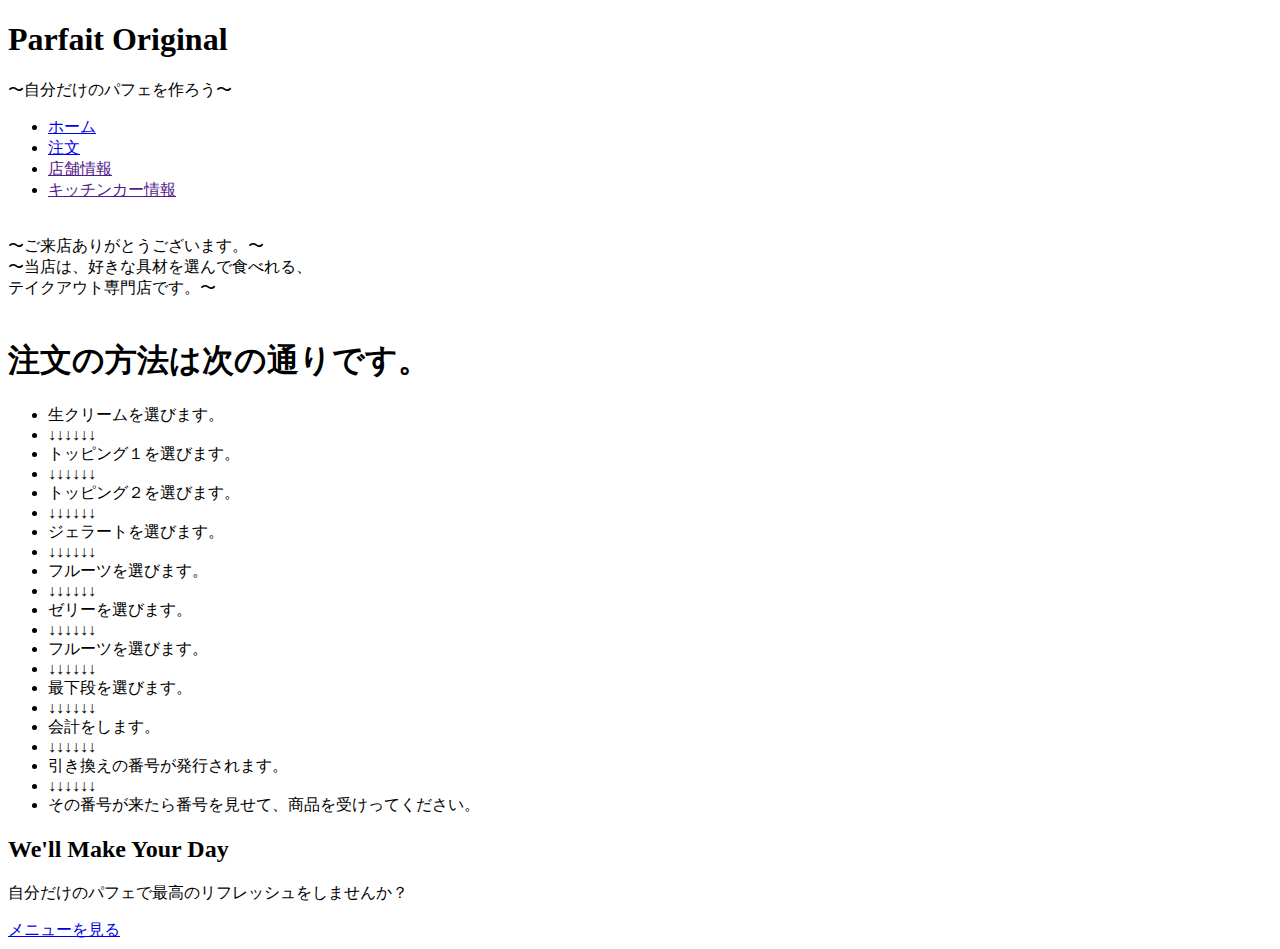
==== index.html @ 7c4abd96 "kitchencarsweets" ====
<!DOCTYPE html>
<html lang="ja">
  <head>
    <meta charset="UTF-8">
    <meta name="viewport" content="width=device-width, initial-scale=1.0">
    <title>オリジナルパフェのお店</title>
    <link rel="stylesheet" href="css/styles.css">
  </head>
  <body>
    <header>
      <h1>Parfait Original</h1>
      <p>〜自分だけのパフェを作ろう〜</p>
    </header>
      <nav>
        <ul class="main-nav">
          <li><a href="index.html">ホーム</a></li>
          <li><a href="howtoorder.html">注文</a></li>
          <li><a href="">店舗情報</a></li>
          <li><a href="">キッチンカー情報</a></li>
        </ul>
      </nav>
        <img src="img/016664.png" width="100%" height="15px">
        <div class="customer">
          〜ご来店ありがとうございます。〜<br>
          〜当店は、好きな具材を選んで食べれる、<br>テイクアウト専門店です。〜
        </div>
        <img src="img/016664.png" width="100%" height="15px">
        <h1>注文の方法は次の通りです。</h1>
        <ul>
          <li>生クリームを選びます。</li>
          <li>↓↓↓↓↓↓</li>
          <li>トッピング１を選びます。</li>
          <li>↓↓↓↓↓↓</li>
          <li>トッピング２を選びます。</li>
          <li>↓↓↓↓↓↓</li>
          <li>ジェラートを選びます。</li>
          <li>↓↓↓↓↓↓</li>
          <li>フルーツを選びます。</li>
          <li>↓↓↓↓↓↓</li>
          <li>ゼリーを選びます。</li>
          <li>↓↓↓↓↓↓</li>
          <li>フルーツを選びます。</li>
          <li>↓↓↓↓↓↓</li>
          <li>最下段を選びます。</li>
          <li>↓↓↓↓↓↓</li>
          <li>会計をします。</li>
          <li>↓↓↓↓↓↓</li>
          <li>引き換えの番号が発行されます。</li>
          <li>↓↓↓↓↓↓</li>
          <li>その番号が来たら番号を見せて、商品を受けってください。</li>
        </ul>
        <div class="home-content">
          <h2 class="page-title">We'll Make Your Day</h2>
          <p>自分だけのパフェで最高のリフレッシュをしませんか？</p>
          <a class="button" href="howtoorder.html">メニューを見る</a>
        </div>
  </body>
</html>
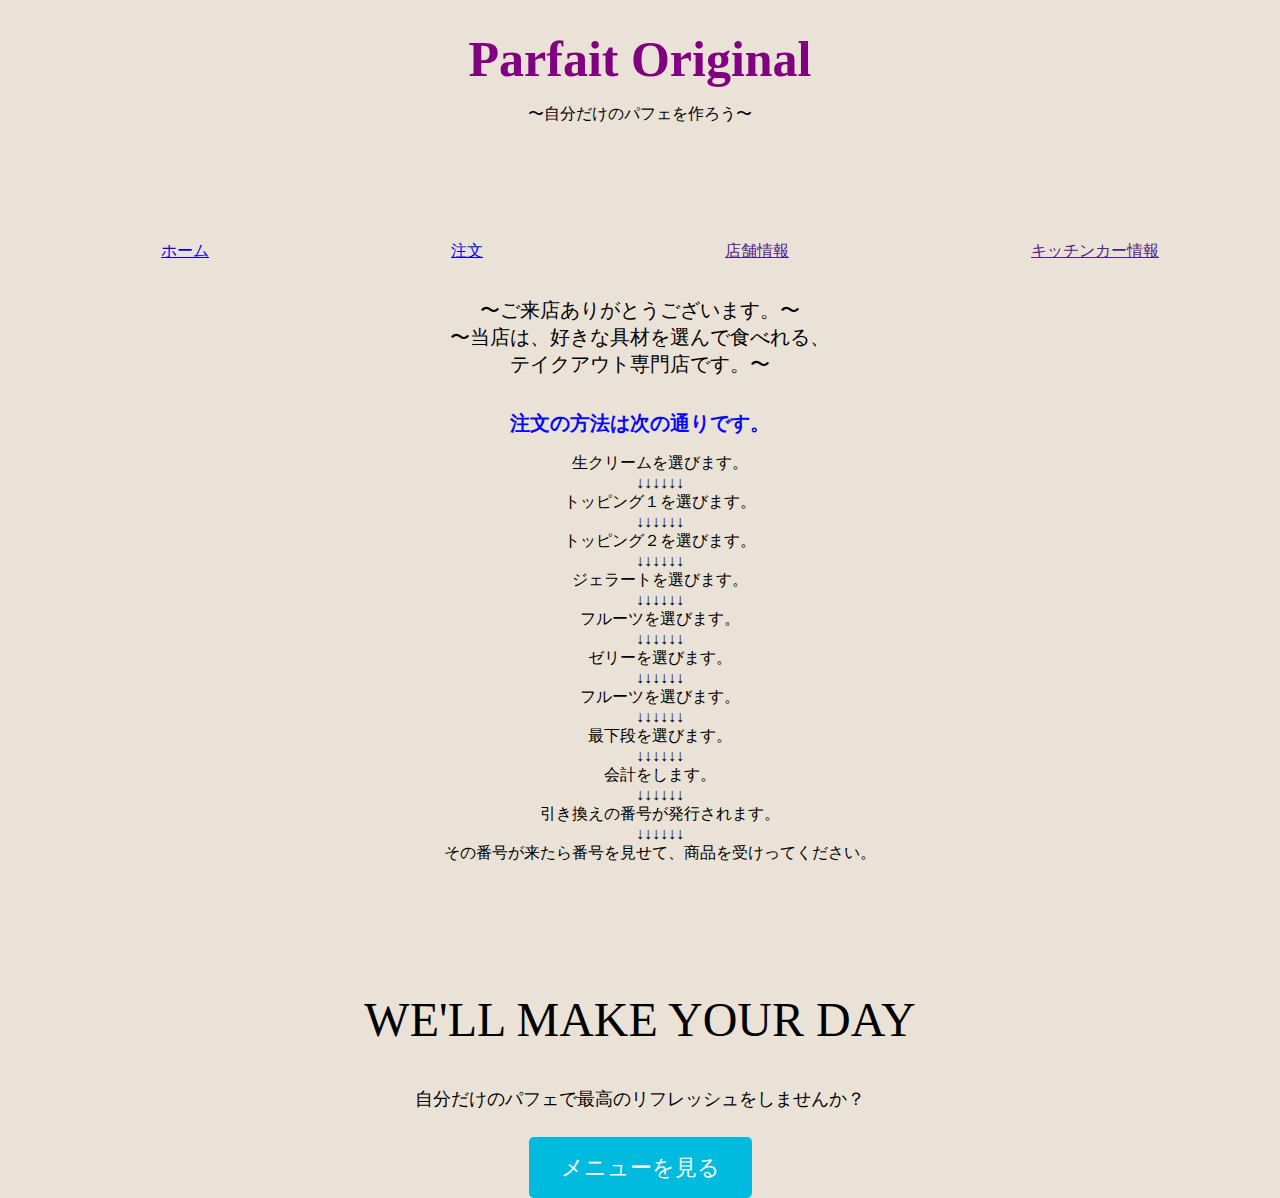
==== commit f5b47c78: "Add files via upload" ====
--- a/index.html
+++ b/index.html
@@ -4,7 +4,8 @@
     <meta charset="UTF-8">
     <meta name="viewport" content="width=device-width, initial-scale=1.0">
     <title>オリジナルパフェのお店</title>
-    <link rel="stylesheet" href="css/styles.css">
+    <link rel="stylesheet" href="https://kazuhiro-orizinaru.github.io/parfait-origial/styles.css">
+    <base href="{{site.github.url}}"charset="UTF-8"/>
   </head>
   <body>
     <header>
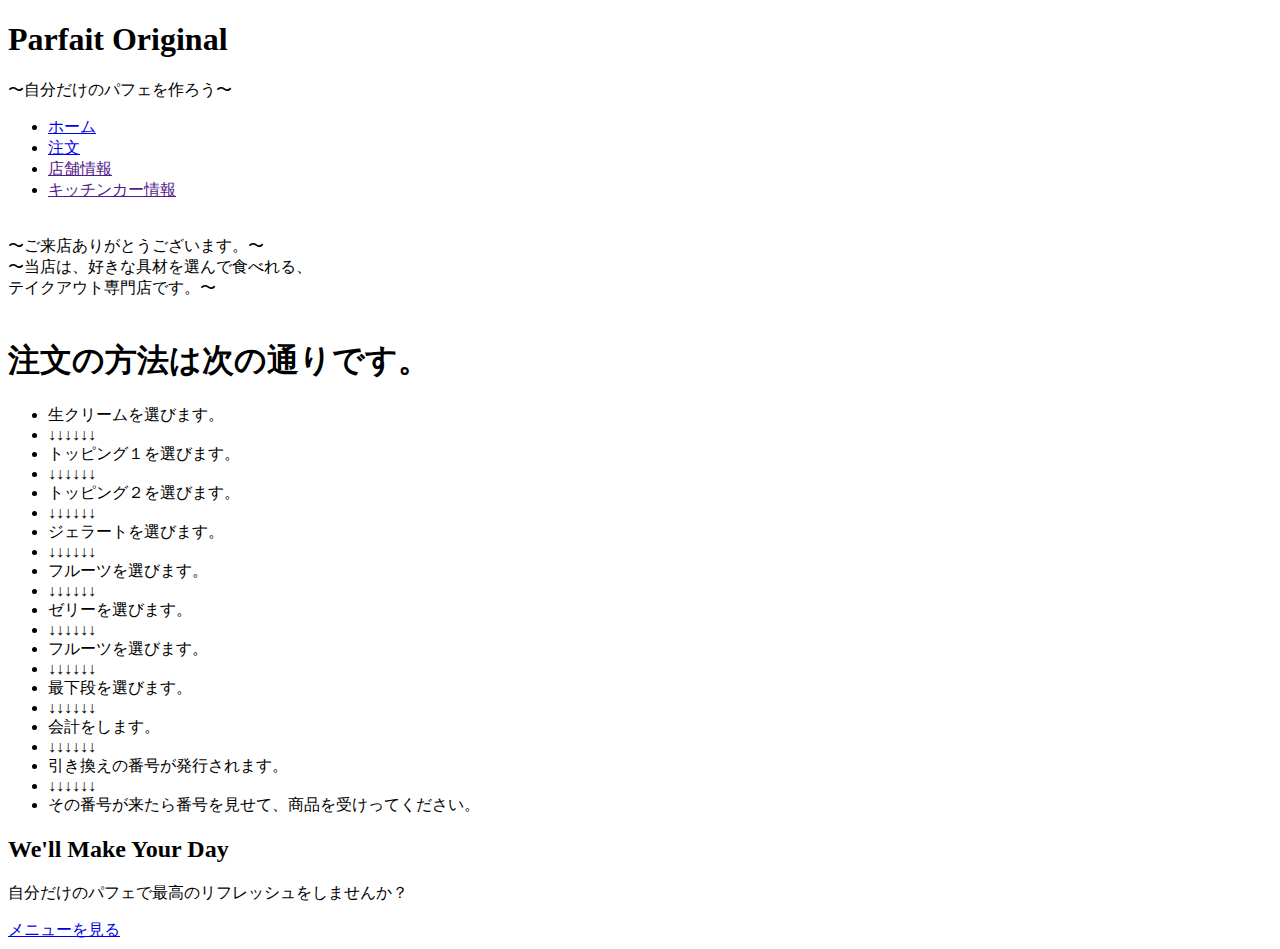
==== commit f1cc186e: "Add files via upload" ====
--- a/index.html
+++ b/index.html
@@ -4,7 +4,7 @@
     <meta charset="UTF-8">
     <meta name="viewport" content="width=device-width, initial-scale=1.0">
     <title>オリジナルパフェのお店</title>
-    <link rel="stylesheet" href="https://kazuhiro-orizinaru.github.io/parfait-origial/styles.css">
+    <link rel="stylesheet" href="css/styles.css">
     <base href="{{site.github.url}}"charset="UTF-8"/>
   </head>
   <body>
@@ -20,12 +20,12 @@
           <li><a href="">キッチンカー情報</a></li>
         </ul>
       </nav>
-        <img src="img/016664.png" width="100%" height="15px">
+        <img src="https://github.com/kazuhiro-orizinaru/parfait-origial/blob/main/016664.png?raw=true" width="100%" height="15px">
         <div class="customer">
           〜ご来店ありがとうございます。〜<br>
           〜当店は、好きな具材を選んで食べれる、<br>テイクアウト専門店です。〜
         </div>
-        <img src="img/016664.png" width="100%" height="15px">
+        <img src="https://github.com/kazuhiro-orizinaru/parfait-origial/blob/main/016664.png?raw=true" width="100%" height="15px">
         <h1>注文の方法は次の通りです。</h1>
         <ul>
           <li>生クリームを選びます。</li>
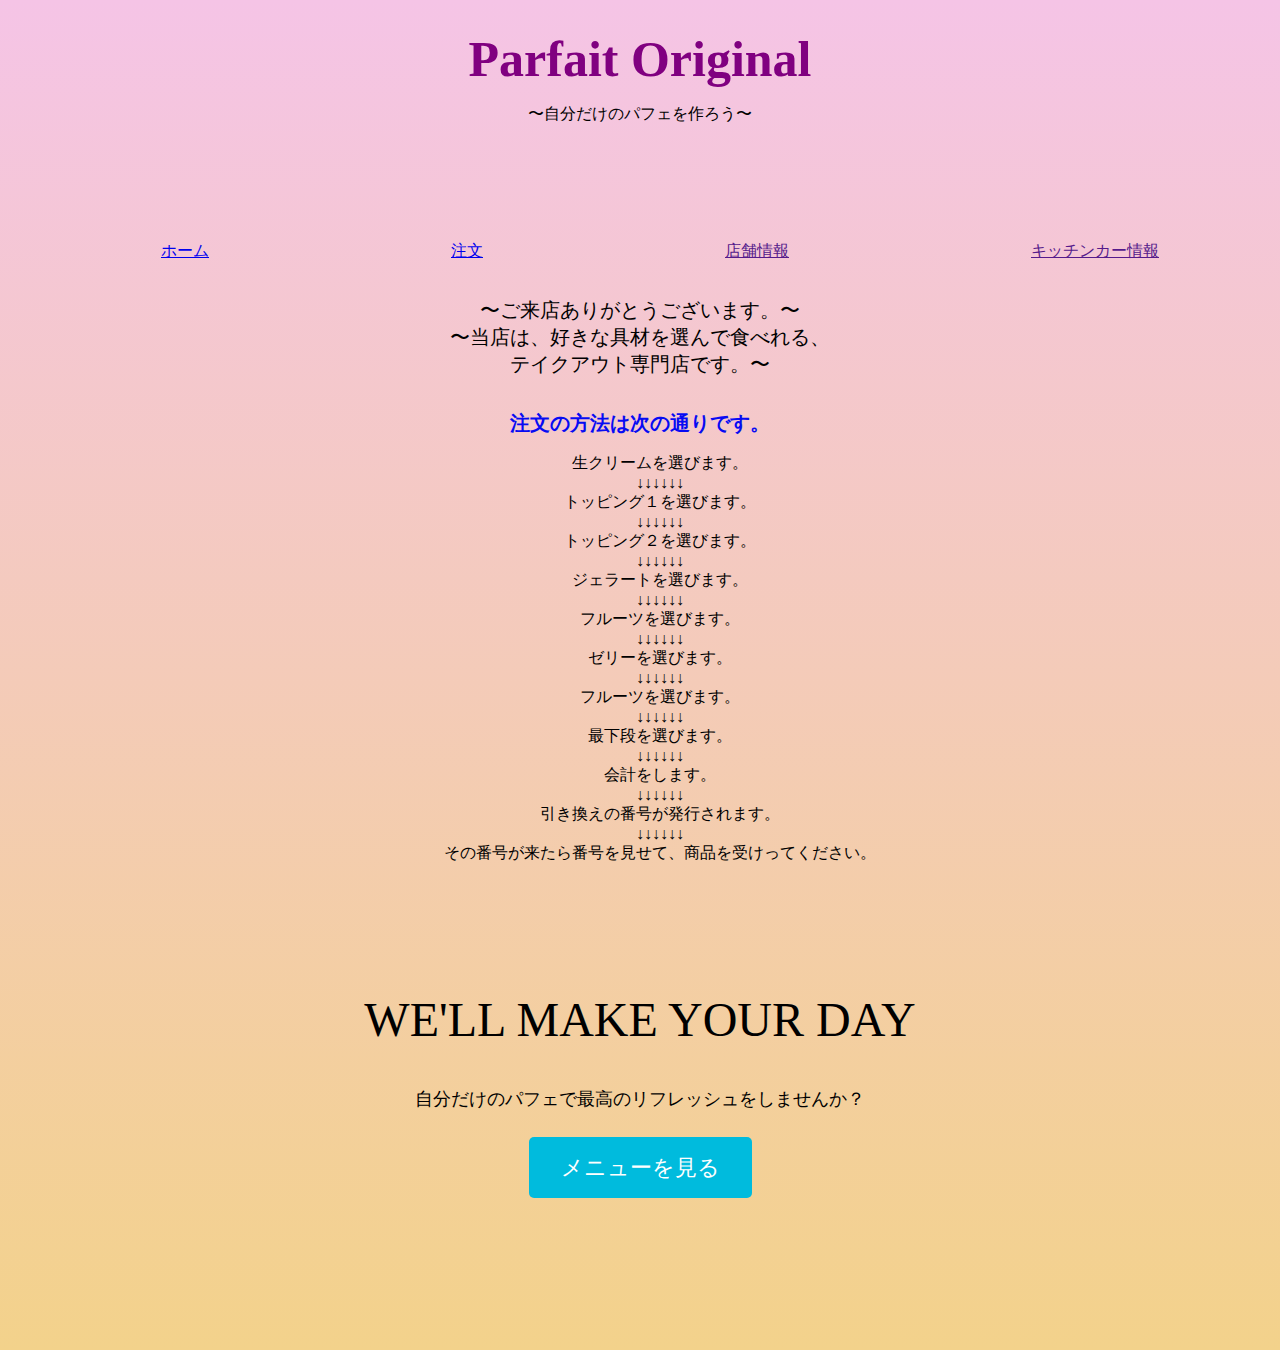
==== commit 772f073f: "Add files via upload" ====
--- a/index.html
+++ b/index.html
@@ -4,7 +4,7 @@
     <meta charset="UTF-8">
     <meta name="viewport" content="width=device-width, initial-scale=1.0">
     <title>オリジナルパフェのお店</title>
-    <link rel="stylesheet" href="css/styles.css">
+    <link rel="stylesheet" href="https://kazuhiro-orizinaru.github.io/parfait-origial/styles.css">
     <base href="{{site.github.url}}"charset="UTF-8"/>
   </head>
   <body>
